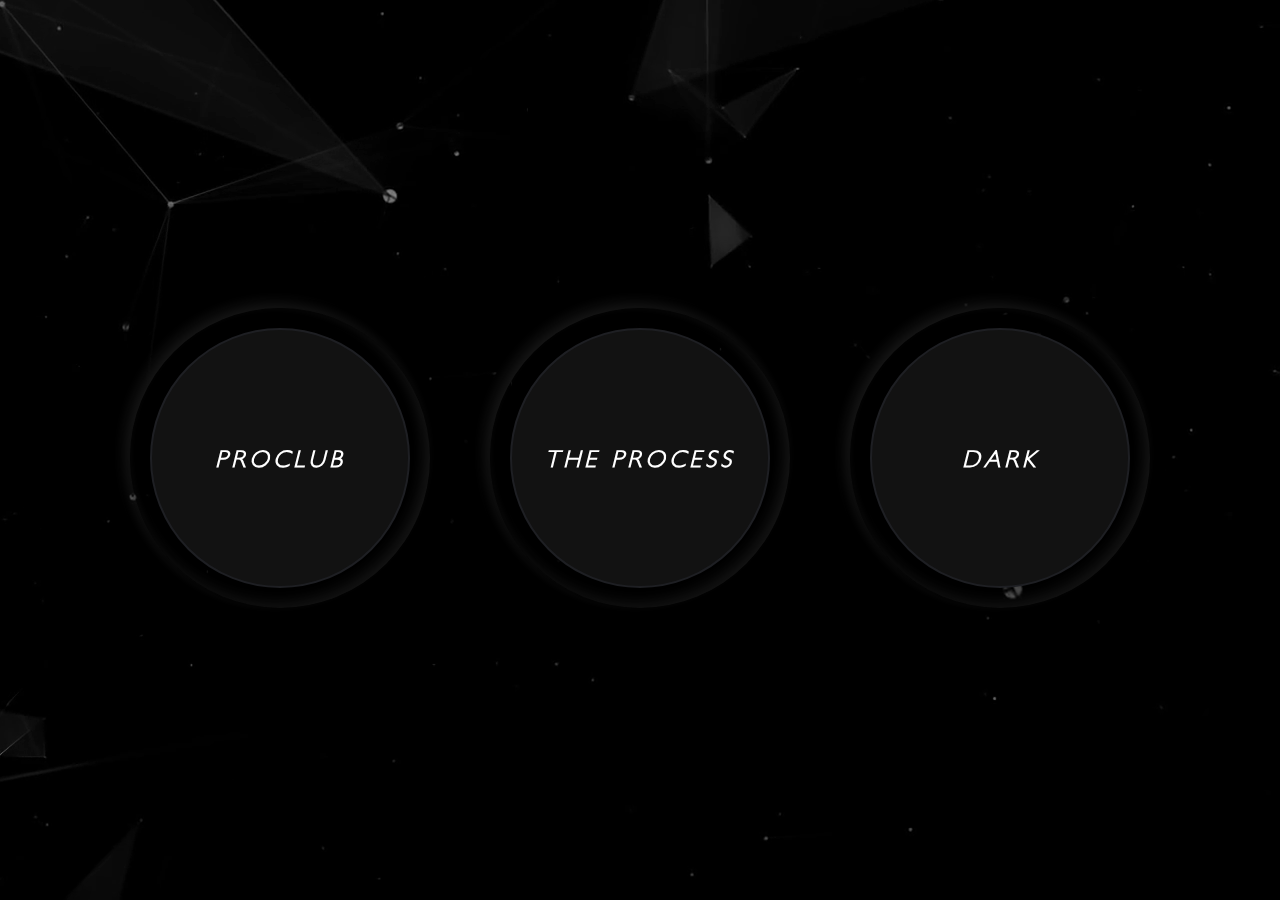
==== home.html @ 191eaa34 ".." ====
<!DOCTYPE html>
<html>
    <head>
        <meta charset="UTF-8">
        <title>No Gabut Proclub 2021</title>
        <link rel="stylesheet" href="style.css">
    </head>
    <body>
        <div class="container">
            <div class="video-container">
                <video id="videoBG" poster="poster.JPG" autoplay muted loop>
                    <source src="asset/video/dark_anim.mp4" type="video/mp4">
                </video>
            </div>
            <a href="blog/blog_satu.html">
                <div class="card">
                    <div class="circle">
                        <div class="isi">
                            <h2>PROCLUB</h2>
                        </div>
                    </div>
                </div>
            </a>
            <a href="#">
                <div class="card">
                    <div class="circle">
                        <div class="isi">
                            <h2>THE PROCESS</h2>
                        </div>
                    </div>
                </div>
            </a>
            <a href="#">
                <div class="card">
                    <div class="circle">
                        <div class="isi">
                            <h2>DARK</h2>
                        </div>
                    </div>
                </div>
            </a>
        </div>
    </body>
</html>
---- style.css ----
/* Home */

@font-face {
    font-family: 'PetitaLight';
    src: url('asset/fonts/PetitaLight.ttf');
}
#videoBG {
    position: fixed;
    right: 0;
    bottom: 0;
    min-width: 100%;
    min-height: 100%;

}

body {
    display: flex;
    justify-content: center;
    align-items: center;
    flex-wrap: wrap;
    min-height: 100vh;
    overflow: hidden;
}

.container {
    display: flex;
    justify-content: center;
    align-items: center;
    flex-wrap: wrap;
    max-width: 1200px;
    margin: 40px 0;
}

.container .card {
    position: relative;
    width: 300px;
    height: 300px;
    box-shadow: inset 5px 5px 5px rgba(0, 0, 0, 0.2),
                inset -5px -5px 15px rgba(255, 255, 255, 0.1),
                5px 5px 15px rgba(0, 0, 0, 0.3),
                -5px -5px 15px rgba(255, 255, 255, 0.1);
    border-radius: 50%;
    margin: 30px;
}

.container .card .circle {
    position: absolute;
    top: 20px;
    left: 20px;
    right: 20px;
    bottom: 20px;
    background: #121212;
    border: 2px solid #1e1f23;
    border-radius: 50%;
    box-shadow: 0 20px 50px rgba(0, 0, 0, 0.5);
    transition: 0.5s;
    display: flex;
    justify-content: center;
    align-items: center;
}

.container .card .circle:hover {
    transform: translateY(-50px);
    box-shadow: 0 40px 70px rgba(0, 0, 0, 0.5);
}

.container .card .circle .isi {
    padding: 20px;
    text-align: center;
}

.isi h2 {
    color: #FFFFFF;
    font-family: 'PetitaLight';
    font-style: oblique;
    letter-spacing: 4px;
}
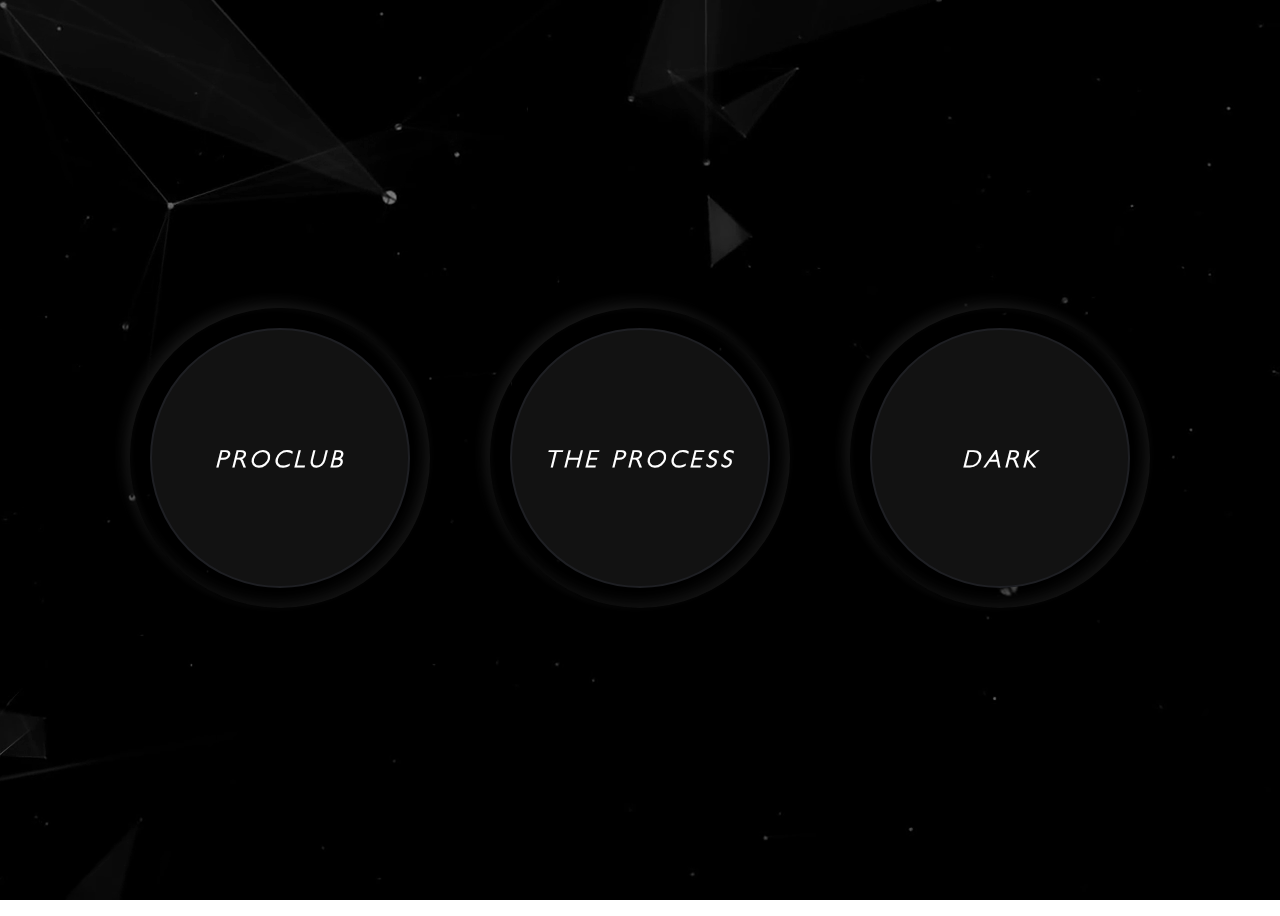
==== commit 24a7f1a8: "update" ====
--- a/home.html
+++ b/home.html
@@ -4,6 +4,7 @@
         <meta charset="UTF-8">
         <title>No Gabut Proclub 2021</title>
         <link rel="stylesheet" href="style.css">
+        <link rel="stylesheet" href="https://cdnjs.cloudflare.com/ajax/libs/animate.css/4.1.1/animate.min.css">
     </head>
     <body>
         <div class="container">
@@ -21,7 +22,7 @@
                     </div>
                 </div>
             </a>
-            <a href="#">
+            <a href="blog/blog_dua.html">
                 <div class="card">
                     <div class="circle">
                         <div class="isi">
@@ -30,7 +31,7 @@
                     </div>
                 </div>
             </a>
-            <a href="#">
+            <a href="blog/blog_tiga.html">
                 <div class="card">
                     <div class="circle">
                         <div class="isi">
--- a/style.css
+++ b/style.css
@@ -74,4 +74,4 @@
     font-family: 'PetitaLight';
     font-style: oblique;
     letter-spacing: 4px;
-}+}
